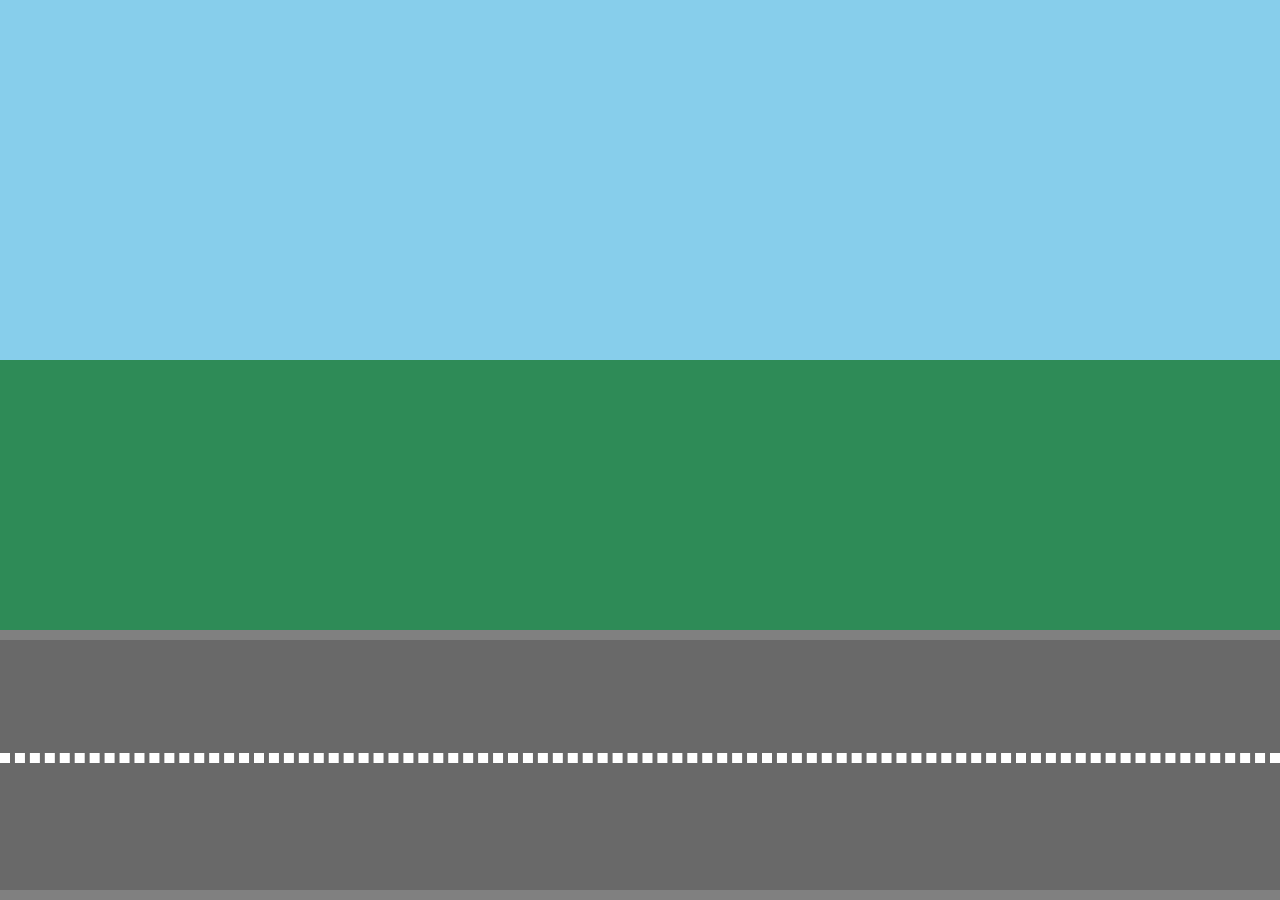
==== mario-examples/index.html @ 1a4ca609 "add netninja files" ====
<!DOCTYPE html>
<head>
  <title>Mario Kart Animations</title>
  <link href="style.css" rel="stylesheet" type="text/css">
</head>
<body>
  <div class="sky"></div>
  <div class="grass"></div>
  <div class="road">
    <div class="lines"></div>
  </div>
</body>
---- mario-examples/style.css ----
/*// BASE STYLES //*/

html, body{
  height: 100%;
  width:100%;
  overflow: hidden;
  margin: 0;
}

.grass, .sky, .road{
  position: relative;
}

.sky{
  height: 40%;
  background: skyblue;
}

.grass{
  height: 30%;
  background: seagreen;
}

.road{
  height: 30%;
  background: dimgrey;
  box-sizing: border-box;
  border-top: 10px solid grey;
  border-bottom: 10px solid grey;
  width: 100%;
}

.lines{
  box-sizing: border-box;
  border: 5px dashed #fff;
  height: 0px;
  width: 100%;
  position: absolute;
  top: 45%;
}

/*// ELEMENTS TO ANIMATE //*/



/*// KEYFRAMES //*/
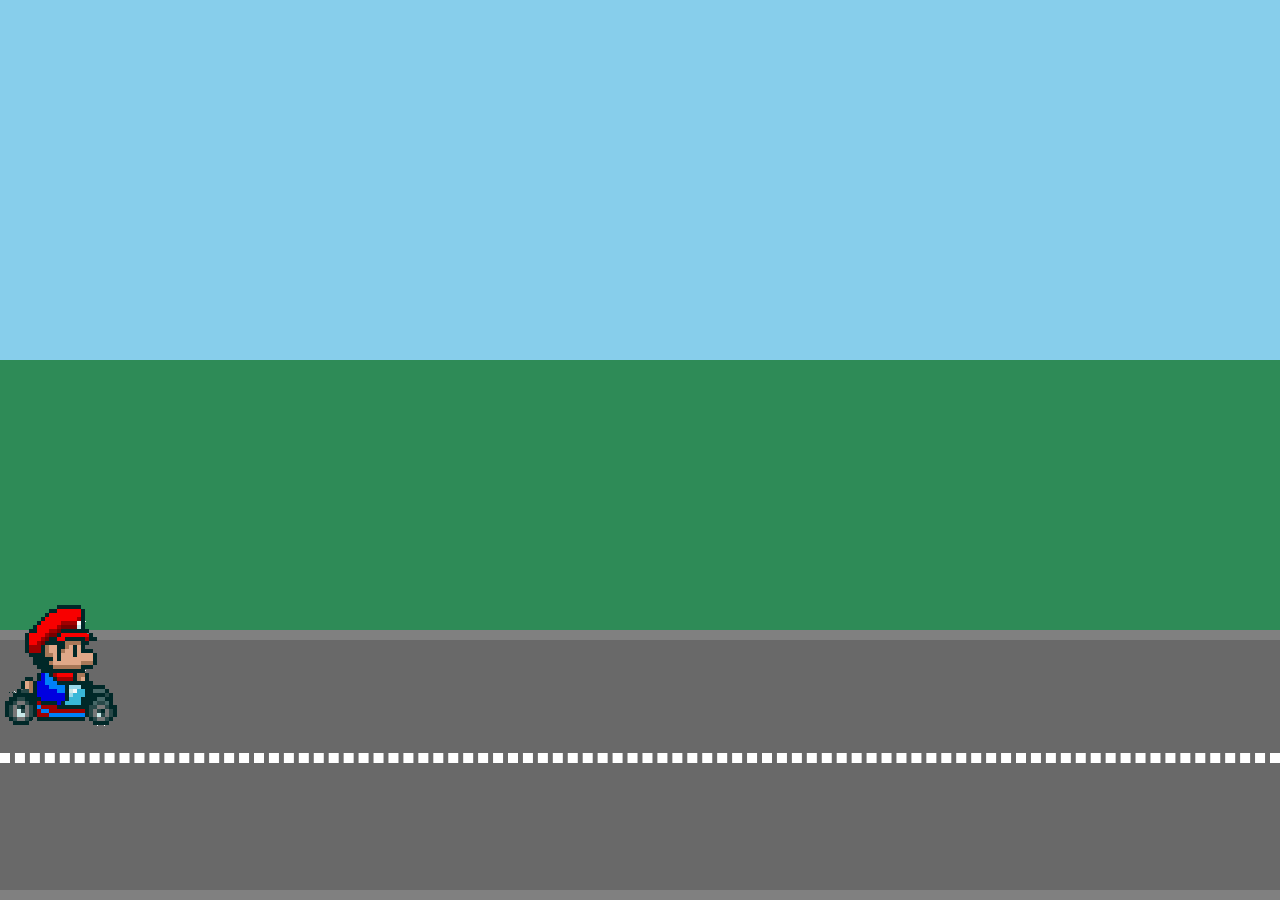
==== commit 34b4eac3: "keyframes" ====
--- a/mario-examples/index.html
+++ b/mario-examples/index.html
@@ -1,4 +1,4 @@
-<!DOCTYPE html>
+<DOCTYPE html>
 <head>
   <title>Mario Kart Animations</title>
   <link href="style.css" rel="stylesheet" type="text/css">
@@ -8,5 +8,6 @@
   <div class="grass"></div>
   <div class="road">
     <div class="lines"></div>
+    <img src="img/mario.png" alt="mario" class="mario">
   </div>
 </body>--- a/mario-examples/style.css
+++ b/mario-examples/style.css
@@ -1,27 +1,30 @@
 /*// BASE STYLES //*/
 
-html, body{
+html,
+body {
   height: 100%;
-  width:100%;
+  width: 100%;
   overflow: hidden;
   margin: 0;
 }
 
-.grass, .sky, .road{
+.grass,
+.sky,
+.road {
   position: relative;
 }
 
-.sky{
+.sky {
   height: 40%;
   background: skyblue;
 }
 
-.grass{
+.grass {
   height: 30%;
   background: seagreen;
 }
 
-.road{
+.road {
   height: 30%;
   background: dimgrey;
   box-sizing: border-box;
@@ -30,7 +33,7 @@
   width: 100%;
 }
 
-.lines{
+.lines {
   box-sizing: border-box;
   border: 5px dashed #fff;
   height: 0px;
@@ -40,14 +43,23 @@
 }
 
 /*// ELEMENTS TO ANIMATE //*/
-
-
+.mario {
+  position: absolute;
+  top: -40px;
+  left: 0;
+  animation-name: drive;
+  animation-duration: 3s;
+  animation-fill-mode: both;
+  animation-delay: 2s;
+  animation-iteration-count: infinite;
+}
 
 /*// KEYFRAMES //*/
-
-
-
-
-
-
-
+@keyframes drive {
+  from {
+    transform: translateX(-200px);
+  }
+  to {
+    transform: translateX(1500px);
+  }
+}
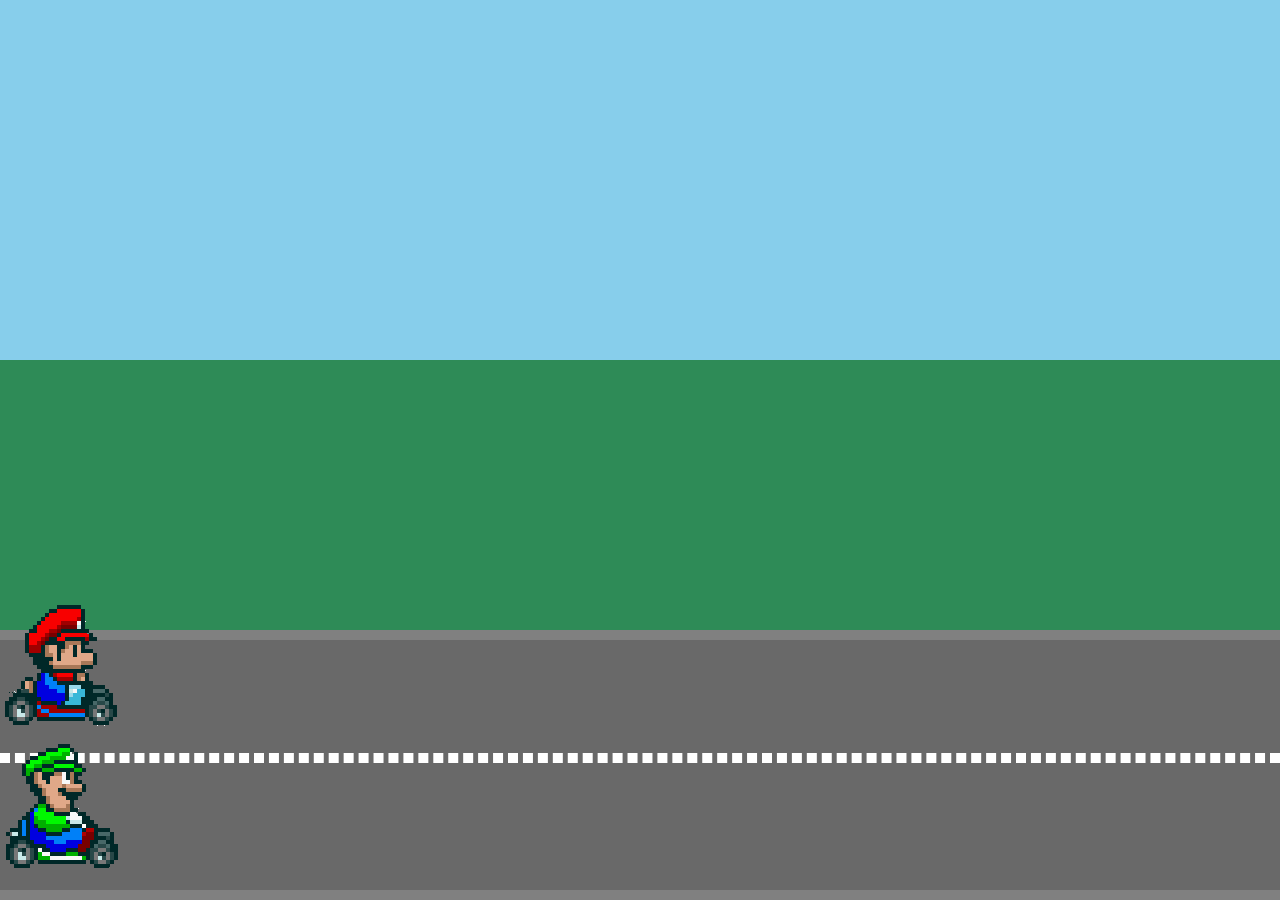
==== commit 31714250: "cubic-bezier" ====
--- a/mario-examples/index.html
+++ b/mario-examples/index.html
@@ -9,5 +9,6 @@
   <div class="road">
     <div class="lines"></div>
     <img src="img/mario.png" alt="mario" class="mario">
+    <img src="img/luigi.png" class="luigi" alt="luigi">
   </div>
 </body>--- a/mario-examples/style.css
+++ b/mario-examples/style.css
@@ -52,8 +52,18 @@
   animation-fill-mode: both;
   animation-delay: 2s;
   animation-iteration-count: infinite;
+  animation-timing-function: cubic-bezier(0,.89,1,.12);
 }
-
+.luigi {
+  position: absolute;
+  top: 100px;
+  left: 0;
+  animation-name: drive;
+  animation-duration: 5s;
+  animation-fill-mode: both;
+  animation-iteration-count: infinite;
+  animation-direction: reverse;
+}
 /*// KEYFRAMES //*/
 @keyframes drive {
   from {
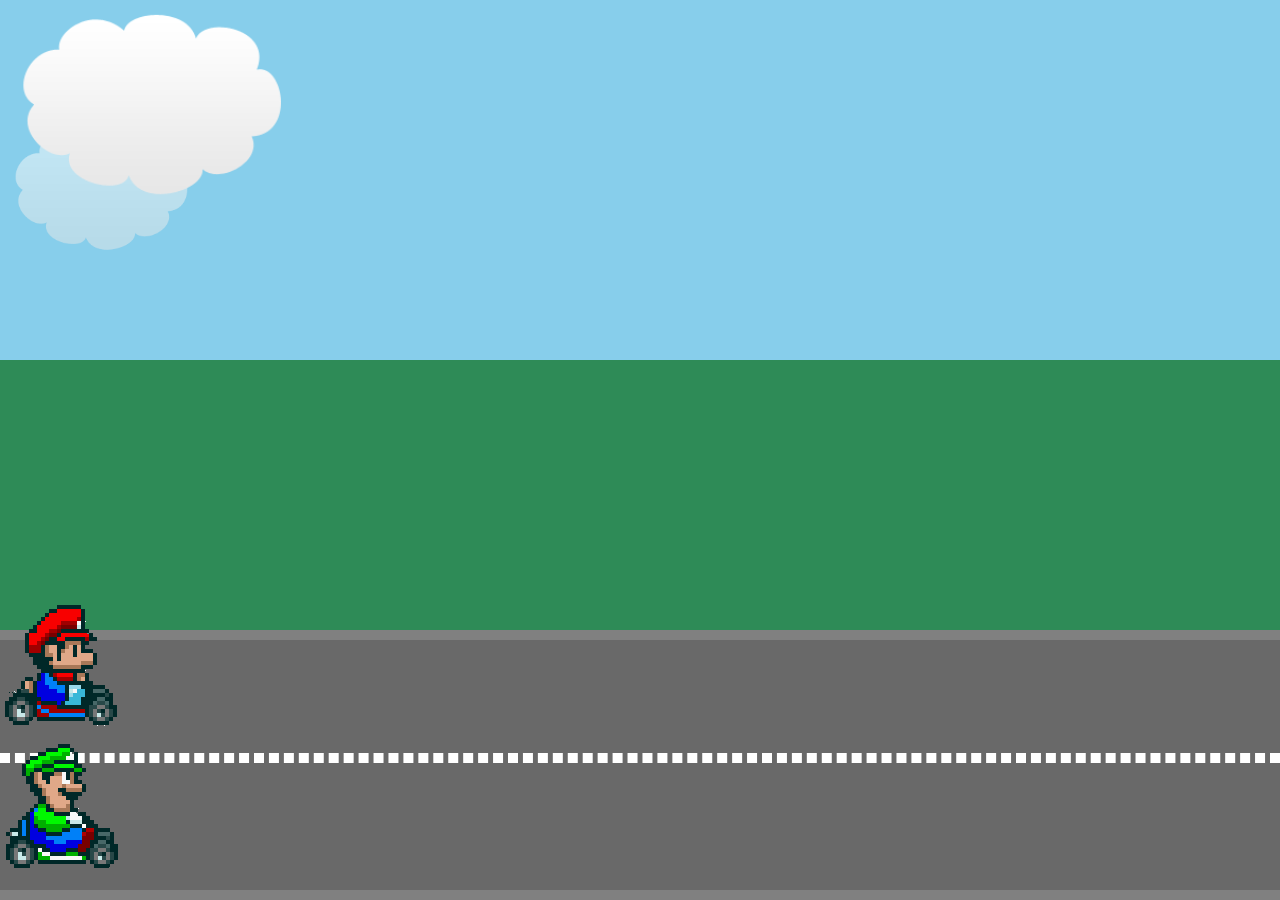
==== commit b2ea0cd4: "short-hand" ====
--- a/mario-examples/index.html
+++ b/mario-examples/index.html
@@ -4,7 +4,10 @@
   <link href="style.css" rel="stylesheet" type="text/css">
 </head>
 <body>
-  <div class="sky"></div>
+  <div class="sky">
+    <img src="img/cloud.png" class="cloud" alt="cloud1">
+        <img src="img/cloud.png" class="cloud" alt="cloud2">
+  </div>
   <div class="grass"></div>
   <div class="road">
     <div class="lines"></div>
--- a/mario-examples/style.css
+++ b/mario-examples/style.css
@@ -52,7 +52,7 @@
   animation-fill-mode: both;
   animation-delay: 2s;
   animation-iteration-count: infinite;
-  animation-timing-function: cubic-bezier(0,.89,1,.12);
+  animation-timing-function: linear;
 }
 .luigi {
   position: absolute;
@@ -62,7 +62,21 @@
   animation-duration: 5s;
   animation-fill-mode: both;
   animation-iteration-count: infinite;
-  animation-direction: reverse;
+  animation-timing-function: linear;
+}
+.cloud {
+  position: absolute;
+}
+.cloud:nth-child(1) {
+  width: 200px;
+  top: 120px;
+  opacity: 0.5;
+  animation: wind 80s linear infinite reverse;
+}
+.cloud:nth-child(2) {
+  width: 300px;
+  top: 0;
+  animation: wind 50s linear infinite reverse;
 }
 /*// KEYFRAMES //*/
 @keyframes drive {
@@ -73,3 +87,11 @@
     transform: translateX(1500px);
   }
 }
+@keyframes wind {
+  from {
+    left: -300px;
+  }
+  to {
+    left: 100%;
+  }
+}
